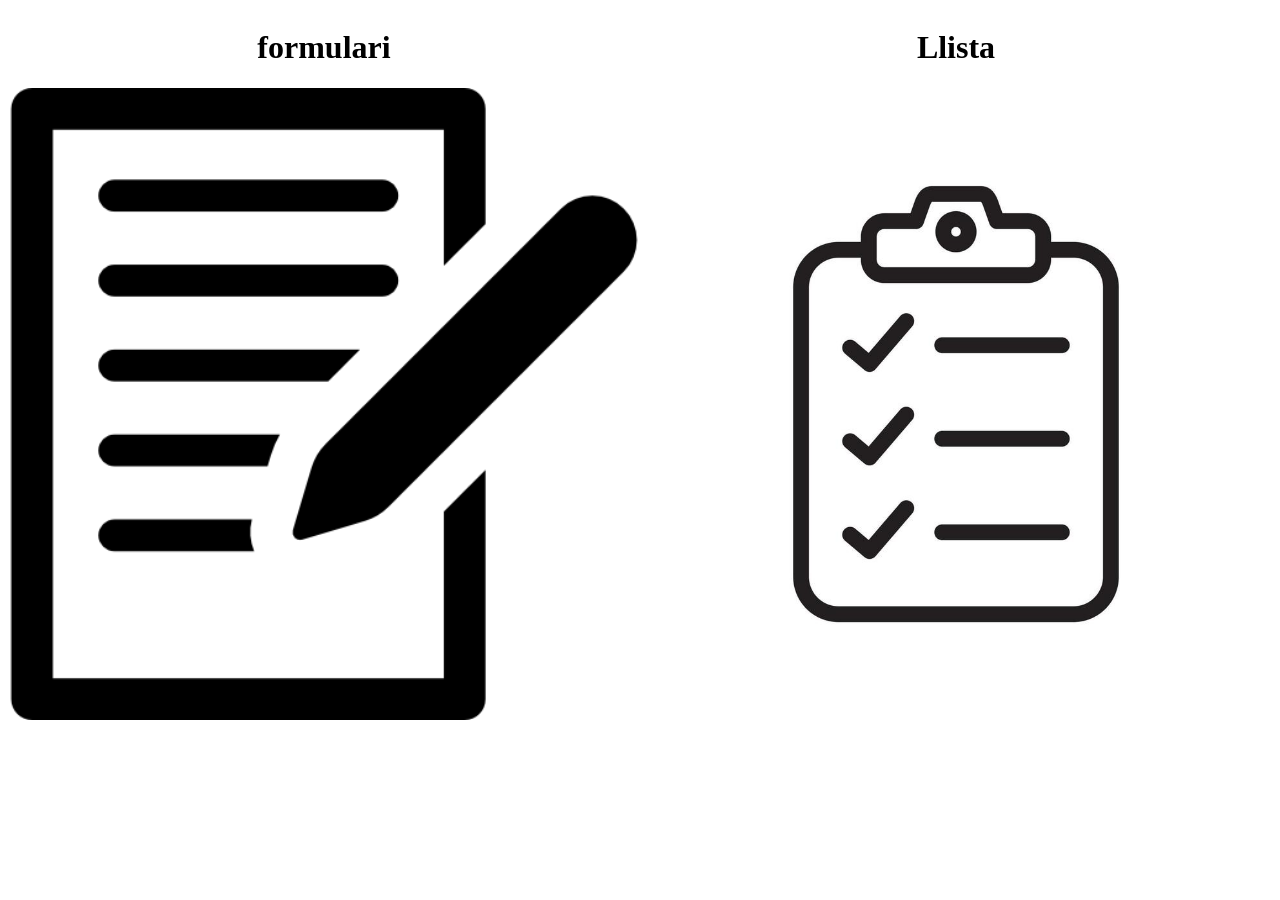
==== index.html @ 08ce3b43 "demo" ====
<!DOCTYPE html>
<html lang="en">
<head>
    <meta charset="UTF-8">
    <meta name="viewport" content="width=device-width, initial-scale=1.0">
    <title>Document</title>
    <link rel="stylesheet" href="style.css">
</head>
<body>
   <body>

    <div class="contenedor">
        <div> 
            <h1>formulari</h1>
            <a href="insertar.php">    
            <img src="foto/formulario.png" alt="">
            </a>  
        </div>

        <div>
            <h1>Llista</h1>

            <a href="mostrat.php">   

            <img src="foto/llista.jpg" alt="">
            </a>  
        </div>
    </div>

</body>
    
</body>
</html>
---- style.css ----
.contenedor {
            display: flex;
        }

        .contenedor div {
            width: 50%;
        }

        .contenedor img {
            width: 100%;
            height: auto;
        }
h1{
    text-align: center;
}
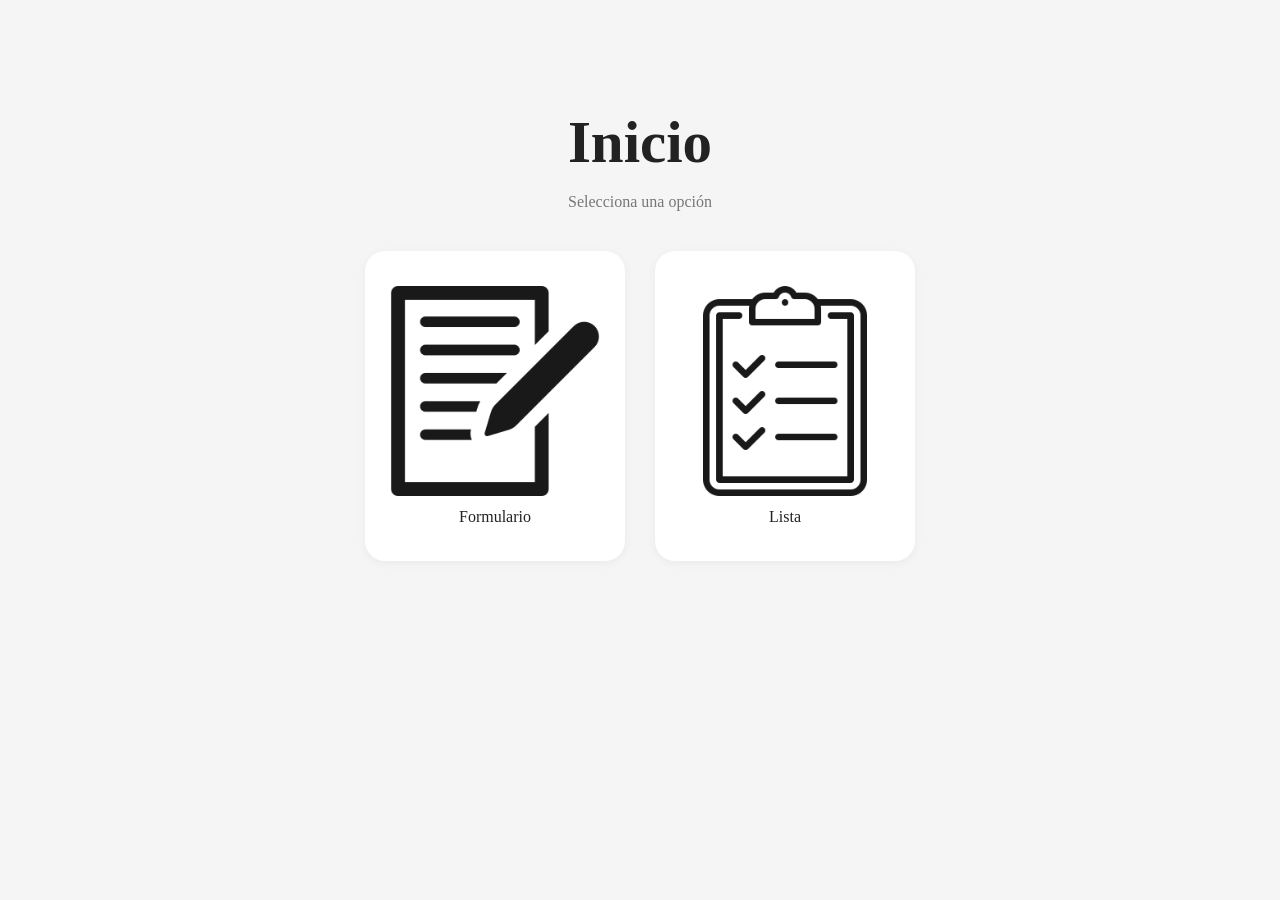
==== commit 897b0299: "mejora del index" ====
--- a/index.html
+++ b/index.html
@@ -1,33 +1,34 @@
 <!DOCTYPE html>
-<html lang="en">
+<html lang="es">
 <head>
     <meta charset="UTF-8">
     <meta name="viewport" content="width=device-width, initial-scale=1.0">
-    <title>Document</title>
+    <title>Inicio</title>
     <link rel="stylesheet" href="style.css">
 </head>
+
 <body>
-   <body>
 
-    <div class="contenedor">
-        <div> 
-            <h1>formulari</h1>
-            <a href="insertar.php">    
-            <img src="foto/formulario.png" alt="">
-            </a>  
+    <main class="container">
+
+        <h1 class="titulo">Inicio</h1>
+        <p class="subtitulo">Selecciona una opción</p>
+
+        <div class="grid">
+
+            <a href="insertar.php" class="card">
+                <img src="foto/formulario.png" alt="Formulario">
+                <span>Formulario</span>
+            </a>
+
+            <a href="mostrat.php" class="card">
+                <img src="foto/llista.png" alt="Lista">
+                <span>Lista</span>
+            </a>
+
         </div>
 
-        <div>
-            <h1>Llista</h1>
-
-            <a href="mostrat.php">   
-
-            <img src="foto/llista.jpg" alt="">
-            </a>  
-        </div>
-    </div>
+    </main>
 
 </body>
-    
-</body>
 </html>
--- a/style.css
+++ b/style.css
@@ -1,15 +1,56 @@
-.contenedor {
-            display: flex;
-        }
+body {
 
-        .contenedor div {
-            width: 50%;
-        }
+    background: #f5f5f5;
+    color: #222;
+}
 
-        .contenedor img {
-            width: 100%;
-            height: auto;
-        }
-h1{
+.container {
     text-align: center;
+    padding: 60px 20px;
+}
+
+.titulo {
+    
+    font-size: 59px;
+    margin-bottom: 5px;
+    font-weight: 600;
+}
+
+.subtitulo {
+    color: #777;
+    margin-bottom: 40px;
+}
+
+.grid {
+    display: flex;
+    justify-content: center;
+    gap: 30px;
+}
+
+.card {
+    background: white;
+    width: 220px;
+    padding: 35px 20px;
+    border-radius: 20px;
+    text-decoration: none;
+    color: #222;
+    box-shadow: 0 2px 10px rgba(0,0,0,0.05);
+    display: flex;
+    flex-direction: column;
+    align-items: center;
+}
+
+.card img {
+    width: 210px;
+    height: 210px;
+    margin-bottom: 12px;
+    opacity: 0.9;
+}
+
+
+
+.card:hover {
+    transform: translateY(-4px);
+    box-shadow: 0 6px 18px rgba(0,0,0,0.08);
+    background-color: #adaaaa;
 }
